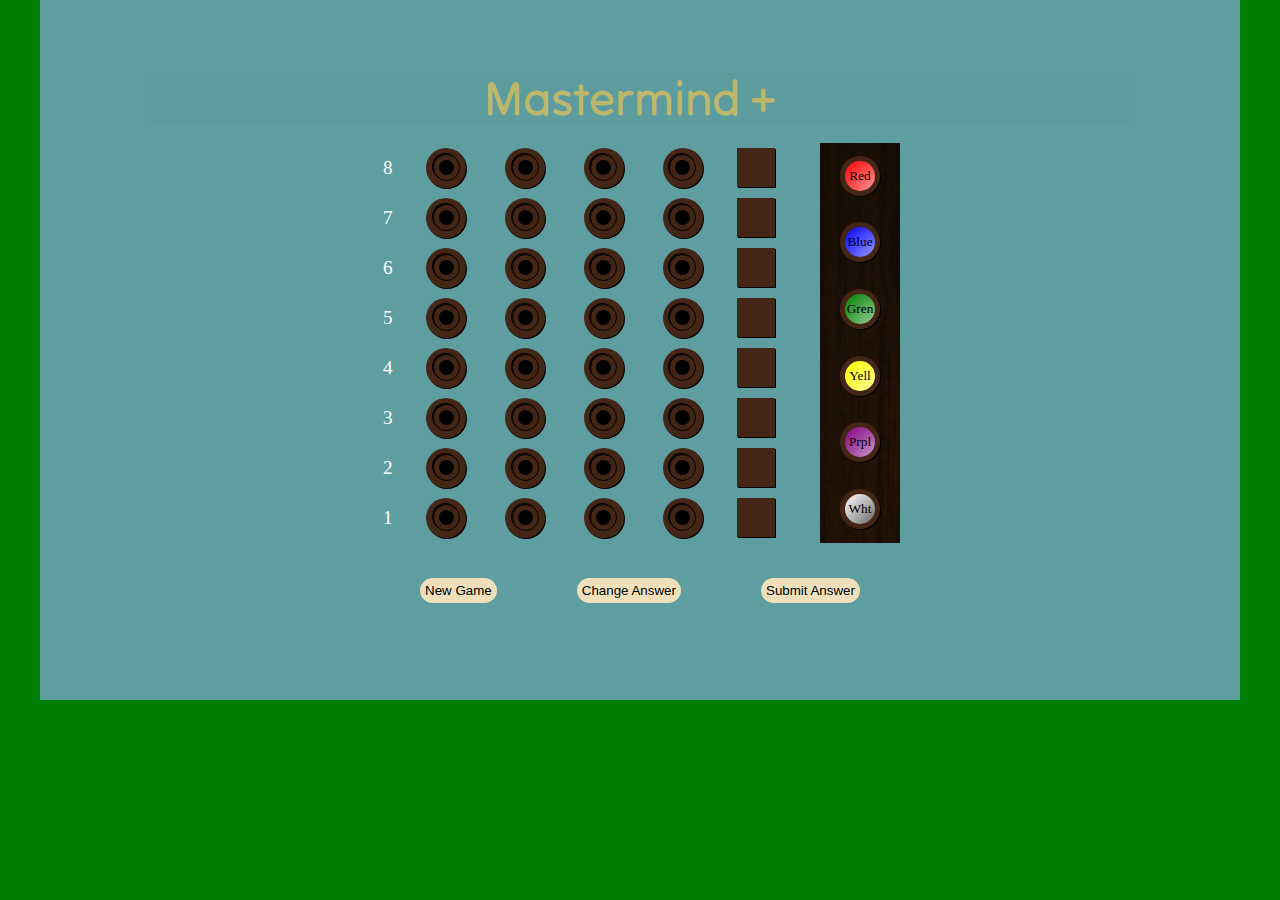
==== index.html @ 25709d62 "number the score area" ====
<!DOCTYPE html>
<html lang="en">

<head>
    <meta charset="UTF-8">
    <meta http-equiv="X-UA-Compatible" content="IE=edge">
    <meta name="viewport" content="width=device-width, initial-scale=1.0">
    <link rel="stylesheet" href="assets/css/style.css">

    <title>Mastermind</title>
</head>

<body>

    <div id="holder">

        <header id="headarea">


            <h1 id="main-title">Mastermind +</h1>
        </header>

        <section id="mainarea">

            <div id="pinholders-all">

                <div class="pinholder" id="line-8">8
                    <div class="outer-circle">
                        <div class="inner-circle circle-1">
                            <div class="inner-inner-circle"></div>
                        </div>
                    </div>
                    <div class="outer-circle">
                        <div class="inner-circle circle-2">
                            <div class="inner-inner-circle"></div>
                        </div>
                    </div>
                    <div class="outer-circle">
                        <div class="inner-circle circle-3">
                            <div class="inner-inner-circle"></div>
                        </div>
                    </div>
                    <div class="outer-circle">
                        <div class="inner-circle circle-4">
                            <div class="inner-inner-circle"></div>
                        </div>
                    </div>
                    <div class="score-square">
                        <div class="inner-score-square_1">

                        </div>
                        <div class="inner-score-square_2">

                        </div>
                        <div class="inner-score-square_3">

                        </div>
                        <div class="inner-score-square_4">

                        </div>
                    </div>
                </div>
                <div class="pinholder" id="line-7">7
                    <div class="outer-circle">
                        <div class="inner-circle circle-1">
                            <div class="inner-inner-circle"></div>
                        </div>
                    </div>
                    <div class="outer-circle">
                        <div class="inner-circle circle-2">
                            <div class="inner-inner-circle"></div>
                        </div>
                    </div>
                    <div class="outer-circle">
                        <div class="inner-circle circle-3">
                            <div class="inner-inner-circle"></div>
                        </div>
                    </div>
                    <div class="outer-circle">
                        <div class="inner-circle circle-4">
                            <div class="inner-inner-circle"></div>
                        </div>
                    </div>
                    <div class="score-square">
                        <div class="inner-score-square_1">

                        </div>
                        <div class="inner-score-square_2">

                        </div>
                        <div class="inner-score-square_3">

                        </div>
                        <div class="inner-score-square_4">

                        </div>
                    </div>
                </div>
                <div class="pinholder" id="line-6">6
                    <div class="outer-circle">
                        <div class="inner-circle circle-1">
                            <div class="inner-inner-circle"></div>
                        </div>
                    </div>
                    <div class="outer-circle">
                        <div class="inner-circle circle-2">
                            <div class="inner-inner-circle"></div>
                        </div>
                    </div>
                    <div class="outer-circle">
                        <div class="inner-circle circle-3">
                            <div class="inner-inner-circle"></div>
                        </div>
                    </div>
                    <div class="outer-circle">
                        <div class="inner-circle circle-4">
                            <div class="inner-inner-circle"></div>
                        </div>
                    </div>
                    <div class="score-square">
                        <div class="inner-score-square_1">

                        </div>
                        <div class="inner-score-square_2">

                        </div>
                        <div class="inner-score-square_3">

                        </div>
                        <div class="inner-score-square_4">

                        </div>
                    </div>
                </div>
                <div class="pinholder" id="line-5">5
                    <div class="outer-circle">
                        <div class="inner-circle circle-1">
                            <div class="inner-inner-circle"></div>
                        </div>
                    </div>
                    <div class="outer-circle">
                        <div class="inner-circle circle-2">
                            <div class="inner-inner-circle"></div>
                        </div>
                    </div>
                    <div class="outer-circle">
                        <div class="inner-circle circle-3">
                            <div class="inner-inner-circle"></div>
                        </div>
                    </div>
                    <div class="outer-circle">
                        <div class="inner-circle circle-4">
                            <div class="inner-inner-circle"></div>
                        </div>
                    </div>
                    <div class="score-square">
                        <div class="inner-score-square_1">

                        </div>
                        <div class="inner-score-square_2">

                        </div>
                        <div class="inner-score-square_3">

                        </div>
                        <div class="inner-score-square_4">

                        </div>
                    </div>
                </div>
                <div class="pinholder" id="line-4">4
                    <div class="outer-circle">
                        <div class="inner-circle circle-1">
                            <div class="inner-inner-circle"></div>
                        </div>
                    </div>
                    <div class="outer-circle">
                        <div class="inner-circle circle-2">
                            <div class="inner-inner-circle"></div>
                        </div>
                    </div>
                    <div class="outer-circle">
                        <div class="inner-circle circle-3">
                            <div class="inner-inner-circle"></div>
                        </div>
                    </div>
                    <div class="outer-circle">
                        <div class="inner-circle circle-4">
                            <div class="inner-inner-circle"></div>
                        </div>
                    </div>
                    <div class="score-square">
                        <div class="inner-score-square_1">

                        </div>
                        <div class="inner-score-square_2">

                        </div>
                        <div class="inner-score-square_3">

                        </div>
                        <div class="inner-score-square_4">

                        </div>
                    </div>
                </div>
                <div class="pinholder" id="line-3">3
                    <div class="outer-circle">
                        <div class="inner-circle circle-1">
                            <div class="inner-inner-circle"></div>
                        </div>
                    </div>
                    <div class="outer-circle">
                        <div class="inner-circle circle-2">
                            <div class="inner-inner-circle"></div>
                        </div>
                    </div>
                    <div class="outer-circle">
                        <div class="inner-circle circle-3">
                            <div class="inner-inner-circle"></div>
                        </div>
                    </div>
                    <div class="outer-circle">
                        <div class="inner-circle circle-4">
                            <div class="inner-inner-circle"></div>
                        </div>
                    </div>
                    <div class="score-square">
                        <div class="inner-score-square_1">

                        </div>
                        <div class="inner-score-square_2">

                        </div>
                        <div class="inner-score-square_3">

                        </div>
                        <div class="inner-score-square_4">

                        </div>
                    </div>
                </div>
                <div class="pinholder" id="line-2">2
                    <div class="outer-circle">
                        <div class="inner-circle circle-1">
                            <div class="inner-inner-circle"></div>
                        </div>
                    </div>
                    <div class="outer-circle">
                        <div class="inner-circle circle-2">
                            <div class="inner-inner-circle"></div>
                        </div>
                    </div>
                    <div class="outer-circle">
                        <div class="inner-circle circle-3">
                            <div class="inner-inner-circle"></div>
                        </div>
                    </div>
                    <div class="outer-circle">
                        <div class="inner-circle circle-4">
                            <div class="inner-inner-circle"></div>
                        </div>
                    </div>
                    <div class="score-square">
                        <div class="inner-score-square_1">

                        </div>
                        <div class="inner-score-square_2">

                        </div>
                        <div class="inner-score-square_3">

                        </div>
                        <div class="inner-score-square_4">

                        </div>
                    </div>
                </div>
                <div class="pinholder" id="line-1">1
                    <div class="outer-circle">
                        <div class="inner-circle circle-1">
                            <div class="inner-inner-circle" id="dave"></div>
                        </div>
                    </div>
                    <div class="outer-circle">
                        <div class="inner-circle circle-2">
                            <div class="inner-inner-circle"></div>
                        </div>
                    </div>
                    <div class="outer-circle">
                        <div class="inner-circle circle-3">
                            <div class="inner-inner-circle"></div>
                        </div>
                    </div>
                    <div class="outer-circle ">
                        <div class="inner-circle circle-4">
                            <div class="inner-inner-circle"></div>
                        </div>
                    </div>
                    <div class="score-square">
                        <div class="inner-score-square_1">

                        </div>
                        <div class="inner-score-square_2">

                        </div>
                        <div class="inner-score-square_3">

                        </div>
                        <div class="inner-score-square_4">

                        </div>
                    </div>
                </div>
            </div>

            <aside id="colorChoice-area">
                <!-- <div id="count_up_timer">0:0:0</div> -->
                <div class="color-pallet">
                    <div class="what-color" id="c-red" value="red">Red</div>
                </div>
                <div class="color-pallet">
                    <div class="what-color" id="c-blue" value="blue">Blue</div>
                </div>
                <div class="color-pallet">
                    <div class="what-color" id="c-green" value="green">Gren</div>
                </div>
                <div class="color-pallet">
                    <div class="what-color" id="c-yellow" value="yellow">Yell</div>
                </div>
                <div class="color-pallet">
                    <div class="what-color" id="c-purple" value="purple">Prpl</div>
                </div>
                <div class="color-pallet">
                    <div class="what-color" id="c-white" value="white">Wht</div>
                </div>

            </aside>

        </section>
        <section id="controlarea">

            <button type="button" class="button" id="new-game">New Game</button>
            <button type="button" class="button" id="change-answer">Change Answer</button>
            <button type="button" class="button" id="submit-answer">Submit Answer</button>

        </section>
    </div>
    <div class="no-rotate-image">
    </div>
    <div class="no-rotate-message">
        Orentation not supported : Please rotate your device!
    </div>
    <script src="assets/js/script.js"></script>

</body>

</html>
---- assets/css/style.css ----
@import url('https://fonts.googleapis.com/css2?family=Tilt+Neon&display=swap');

/* Set default settings */
* {
    margin: 0;
    padding: 0;
    border: none;
}

/* set for larger desktops */
body {
    max-width: 1200px;
    margin: auto;
    background-position: left top;

    /* background cover for different browsers */
    /* background-image: url(../images/pexels-pixabay-326311.jpg); */
    -webkit-background-size: cover;
    -moz-background-size: cover;
    -o-background-size: cover;
    background-size: cover;

}

#holder {
    display: flex;
    justify-content: center;
    align-items: center;
    flex-direction: column;
    margin: auto;
    width: auto;
    background-color: cadetblue;
    /* border: 2px solid black; */
}

#headarea {
    display: flex;
    justify-content: center;
    align-items: center;
    align-self: center;
    height: 50px;
    width: 80%;
    padding-right: 20px;
    align-items: center;
    background-color: rgba(0, 0, 0, 0.01);
}

#count_up_timer {
    background-color: blue;
    display: flex;
    align-self: center;
    font-size: 15px;
    font-weight: bold;
    color: white;
    padding: 2px;
}

#main-title {
    display: flex;
    justify-content: center;
    align-items: center;
    align-self: center;
    font-family: "Tilt Neon", sans-serif;
    padding: 2px 0 2px 0;
    font-weight: 400;
    font-size: 2em;
    text-align: center;
    color: darkkhaki;
}

#mainarea {
    position: relative;
    display: flex;
    flex-direction: row;
    justify-content: space-evenly;
    align-items: center;
    width: 600px;
    color: black;
    height: auto;
    /* border: 1px solid white; */
    margin-top: 10px;
}

#pinholders-all {
    display: flex;
    flex-direction: column;
    width: 400px;
    height: auto;
}


.pinholder {
    display: flex;
    justify-content: space-between;
    align-items: center;
    color: white;
    font-size: larger;
    padding-left: 3px;
    /* background-image: url(../images/woodback.jpg); */
    /* background-color: grey; */
    /* border: 2px solid black; */
}

.outer-circle {
    display: flex;
    justify-content: center;
    align-items: center;
    background-color: #432616;
    border-radius: 50%;
    height: 40px;
    width: 40px;
    box-shadow: 1px 1px black;
    margin: 5px;
}

.inner-circle {
    display: flex;
    justify-content: center;
    align-items: center;
    border-radius: 50%;
    height: 25px;
    width: 25px;
    margin: auto;
    border: solid 1px black;
    box-shadow: -1px -1px black;
}

.inner-inner-circle {
    background: black;
    border-radius: 50%;
    height: 15px;
    width: 15px;
    margin: auto;
}

.score-square {
    display: grid;
    grid-template-columns: 1fr 1fr;
    background-color: #432616;
    height: 2em;
    width: 2em;
    box-shadow: 1px 1px black;
    align-content: space-around;
    justify-content: space-between;
    margin-right: 5px;
}

.inner-score-square {
    background-color: black;
    height: 5px;
    width: 5px;
    margin: auto;
    border-radius: 50%;
}


#colorChoice-area {
    display: flex;
    flex-direction: column;
    align-content: center;
    justify-content: space-around;
    margin: 10px 0 10px 0;
    height: 400px;
    width: 80px;
    background-image: url(../images/woodback.jpg);
    color: white;
    text-align: center;


}

.color-pallet {
    display: flex;
    justify-content: center;
    align-items: center;
    border-radius: 50%;
    height: 40px;
    width: 40px;
    margin: auto;
    box-shadow: 1px 1px black;
    background-color: #432616;
}

.what-color {
    display: flex;
    align-items: center;
    justify-content: center;
    border-radius: 50%;
    height: 30px;
    width: 30px;
    color: black;
    text-align: center;
    font-size: smaller;
}

#c-red {
    background: radial-gradient(circle at 50px 50px, white, red);
}

#c-green {
    background: radial-gradient(circle at 50px 50px, white, green);
}

#c-blue {
    background: radial-gradient(circle at 50px 50px, white, blue);
}

#c-yellow {
    background: radial-gradient(circle at 50px 50px, white, yellow);
}

#c-purple {
    background: radial-gradient(circle at 50px 50px, white, purple);
}

#c-white {
    background: radial-gradient(circle at 50px 50px, black, white);
}


#controlarea {
    display: flex;
    align-items: center;
    justify-content: space-evenly;
    margin-bottom: 10px;
    color: black;
    padding: 5px;
    /* background-color: rgba(0, 0, 0, 0.01); */
}


.button {
    display: inline-block;
    background-color: #efe0bb;
    padding: 5px;
    width: 120px;
    border: 50px;
    text-align: center;
    border-radius: 15px;
    max-width: fit-content;
    white-space: nowrap;
}

/* Change cursor on hover buttons and color choice */
.what-color,
.button {
    cursor: pointer;
}

/* Hide rotation message and screen */
.no-rotate-image,
.no-rotate-message {
    display: none;
}

/* stop rotate on small screen */
@media only screen and (min-device-width: 300px) and (max-device-width: 719px) and (orientation: landscape) {

    #holder,
    #main-title,
    #controlarea,
    #colorChoice-area,
    #headarea {
        display: none;
    }

    html,
    body {
        background: black;
        height: 100%;
        width: 100%;
    }

    body {
        display: flex;
        justify-content: center;
        align-items: center;
        flex-direction: column;
    }

    .no-rotate-image {
        height: 50px;
        width: 100px;
        border: 3px solid white;
        border-radius: 10px;
        animation: rotate 1.5s ease-in-out infinite alternate;

    }

    .no-rotate-message {
        color: white;
        font-size: 1em;
        margin-top: 40px;
    }

    @keyframes rotate {
        0% {
            transform: rotate(0deg)
        }

        50% {
            transform: rotate(-90deg)
        }

        100% {
            transform: rotate(-90deg)
        }
    }

    @media only screen and (max-device-width: 812px) and (orientation: landscape) {

        .no-rotate-image,
        .no-rotate-message {
            display: block;
        }
    }
}

/* Media Query for Iphone Tablets, Ipads */
@media (min-width: 310px) and (max-width: 719px) and (orientation: portrait) {
    #holder {
        max-height: 100vh;
    }

    #mainarea {
        max-width: 95vw;
    }

    #controlarea {
        max-width: 90vw;
    }

}

/* Media Query for Tablets Ipads and (max-width: 1024px) */
@media (min-width: 719px) {
    body {
        background-color: blue;
    }

    #holder {
        /* border: 1px solid white; */
        height: 650px;
    }

    #controlarea {
        width: 50%;
        margin: 20px 0 20px 0;
    }

    #main-title {
        font-size: 3em;
    }

}


/* Media Query for Laptops and Desktops */
@media (min-width: 1025px) and (max-width: 1280px) {
    body {
        background-color: green;
    }

    #holder {
        height: 700px;
    }
}

/* Media Query for Largest screens  */
@media (min-width: 1281px) {
    body {
        background-color: grey;
    }

    #holder {
        height: 800px;
    }
}



#line-1>div>.circle-2{
    color: black;
}
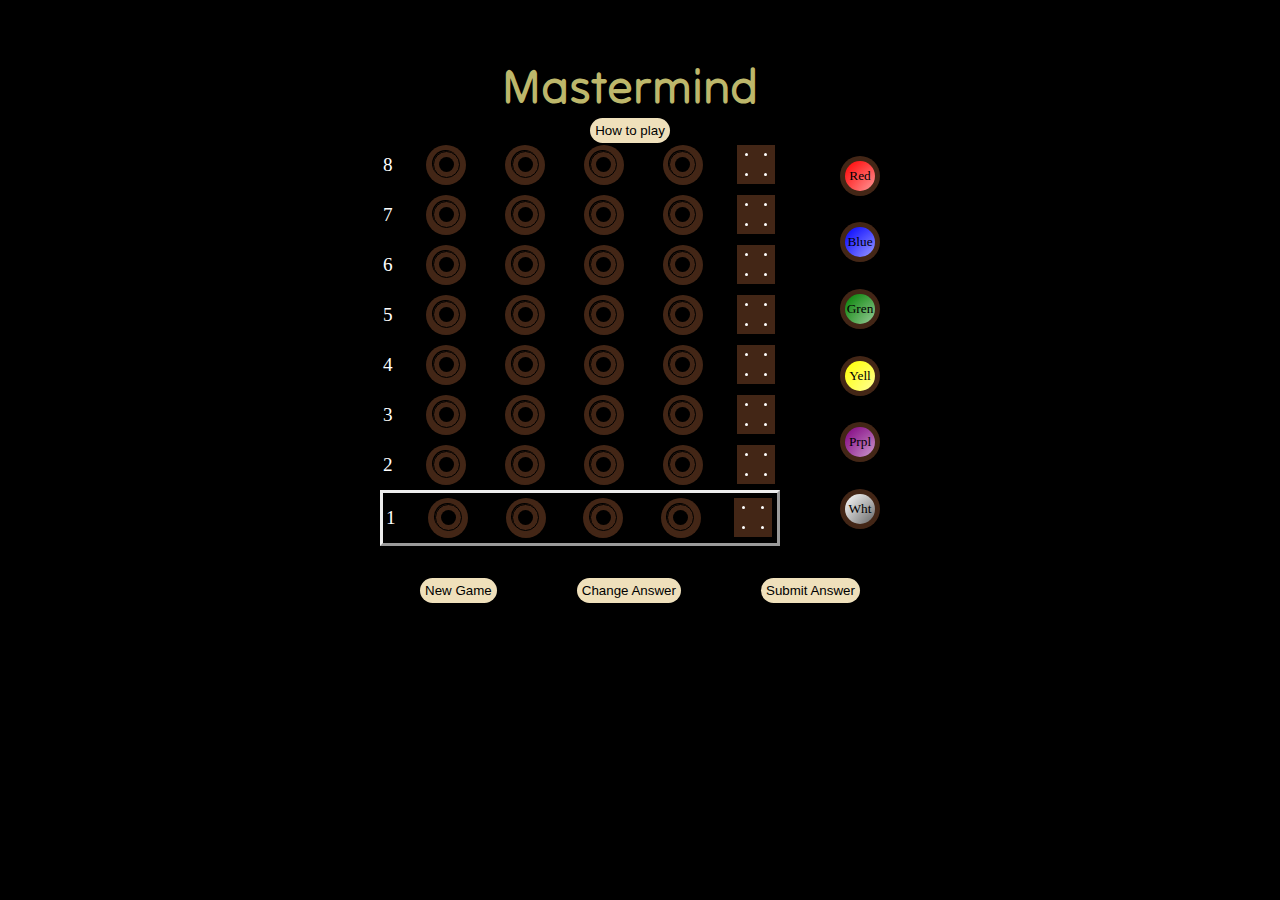
==== commit 20110173: "format css on help file text" ====
--- a/index.html
+++ b/index.html
@@ -8,6 +8,7 @@
     <link rel="stylesheet" href="assets/css/style.css">
 
     <title>Mastermind</title>
+    
 </head>
 
 <body>
@@ -17,11 +18,13 @@
         <header id="headarea">
 
 
-            <h1 id="main-title">Mastermind +</h1>
+            <h1 id="main-title">Mastermind</h1>
+            <button type="button" class="button" id="open-help-file">How to play</button>
+       
         </header>
 
         <section id="mainarea">
-
+           
             <div id="pinholders-all">
 
                 <div class="pinholder" id="line-8">8
@@ -46,16 +49,16 @@
                         </div>
                     </div>
                     <div class="score-square">
-                        <div class="inner-score-square_1">
-
-                        </div>
-                        <div class="inner-score-square_2">
-
-                        </div>
-                        <div class="inner-score-square_3">
-
-                        </div>
-                        <div class="inner-score-square_4">
+                        <div class="inner-score-square score-1">
+
+                        </div>
+                        <div class="inner-score-square score-2">
+
+                        </div>
+                        <div class="inner-score-square score-3">
+
+                        </div>
+                        <div class="inner-score-square score-4">
 
                         </div>
                     </div>
@@ -82,16 +85,16 @@
                         </div>
                     </div>
                     <div class="score-square">
-                        <div class="inner-score-square_1">
-
-                        </div>
-                        <div class="inner-score-square_2">
-
-                        </div>
-                        <div class="inner-score-square_3">
-
-                        </div>
-                        <div class="inner-score-square_4">
+                        <div class="inner-score-square score-1">
+
+                        </div>
+                        <div class="inner-score-square score-2">
+
+                        </div>
+                        <div class="inner-score-square score-3">
+
+                        </div>
+                        <div class="inner-score-square score-4">
 
                         </div>
                     </div>
@@ -118,16 +121,16 @@
                         </div>
                     </div>
                     <div class="score-square">
-                        <div class="inner-score-square_1">
-
-                        </div>
-                        <div class="inner-score-square_2">
-
-                        </div>
-                        <div class="inner-score-square_3">
-
-                        </div>
-                        <div class="inner-score-square_4">
+                        <div class="inner-score-square score-1">
+
+                        </div>
+                        <div class="inner-score-square score-2">
+
+                        </div>
+                        <div class="inner-score-square score-3">
+
+                        </div>
+                        <div class="inner-score-square score-4">
 
                         </div>
                     </div>
@@ -154,16 +157,16 @@
                         </div>
                     </div>
                     <div class="score-square">
-                        <div class="inner-score-square_1">
-
-                        </div>
-                        <div class="inner-score-square_2">
-
-                        </div>
-                        <div class="inner-score-square_3">
-
-                        </div>
-                        <div class="inner-score-square_4">
+                        <div class="inner-score-square score-1">
+
+                        </div>
+                        <div class="inner-score-square score-2">
+
+                        </div>
+                        <div class="inner-score-square score-3">
+
+                        </div>
+                        <div class="inner-score-square score-4">
 
                         </div>
                     </div>
@@ -190,16 +193,16 @@
                         </div>
                     </div>
                     <div class="score-square">
-                        <div class="inner-score-square_1">
-
-                        </div>
-                        <div class="inner-score-square_2">
-
-                        </div>
-                        <div class="inner-score-square_3">
-
-                        </div>
-                        <div class="inner-score-square_4">
+                        <div class="inner-score-square score-1">
+
+                        </div>
+                        <div class="inner-score-square score-2">
+
+                        </div>
+                        <div class="inner-score-square score-3">
+
+                        </div>
+                        <div class="inner-score-square score-4">
 
                         </div>
                     </div>
@@ -226,16 +229,16 @@
                         </div>
                     </div>
                     <div class="score-square">
-                        <div class="inner-score-square_1">
-
-                        </div>
-                        <div class="inner-score-square_2">
-
-                        </div>
-                        <div class="inner-score-square_3">
-
-                        </div>
-                        <div class="inner-score-square_4">
+                        <div class="inner-score-square score-1">
+
+                        </div>
+                        <div class="inner-score-square score-2">
+
+                        </div>
+                        <div class="inner-score-square score-3">
+
+                        </div>
+                        <div class="inner-score-square score-4">
 
                         </div>
                     </div>
@@ -262,16 +265,16 @@
                         </div>
                     </div>
                     <div class="score-square">
-                        <div class="inner-score-square_1">
-
-                        </div>
-                        <div class="inner-score-square_2">
-
-                        </div>
-                        <div class="inner-score-square_3">
-
-                        </div>
-                        <div class="inner-score-square_4">
+                        <div class="inner-score-square score-1">
+
+                        </div>
+                        <div class="inner-score-square score-2">
+
+                        </div>
+                        <div class="inner-score-square score-3">
+
+                        </div>
+                        <div class="inner-score-square score-4">
 
                         </div>
                     </div>
@@ -298,16 +301,16 @@
                         </div>
                     </div>
                     <div class="score-square">
-                        <div class="inner-score-square_1">
-
-                        </div>
-                        <div class="inner-score-square_2">
-
-                        </div>
-                        <div class="inner-score-square_3">
-
-                        </div>
-                        <div class="inner-score-square_4">
+                        <div class="inner-score-square score-1">
+
+                        </div>
+                        <div class="inner-score-square score-2">
+
+                        </div>
+                        <div class="inner-score-square score-3">
+
+                        </div>
+                        <div class="inner-score-square score-4">
 
                         </div>
                     </div>
@@ -315,6 +318,7 @@
             </div>
 
             <aside id="colorChoice-area">
+                
                 <!-- <div id="count_up_timer">0:0:0</div> -->
                 <div class="color-pallet">
                     <div class="what-color" id="c-red" value="red">Red</div>
@@ -339,19 +343,42 @@
 
         </section>
         <section id="controlarea">
-
+          
             <button type="button" class="button" id="new-game">New Game</button>
             <button type="button" class="button" id="change-answer">Change Answer</button>
             <button type="button" class="button" id="submit-answer">Submit Answer</button>
 
         </section>
-    </div>
+  
     <div class="no-rotate-image">
     </div>
     <div class="no-rotate-message">
         Orentation not supported : Please rotate your device!
     </div>
+    <div id ="help-file">
+        <h1>Mastermind - Rules of the game.</h1>
+        
+        <ul>
+            <li>The computer picks a sequence of colors.The default code length is</li>
+            <li>The objective of the game is to guess the exact positions of the colors in the computer's sequence.</li>
+            <li>Any color can be used duplicates and are aloud.</li>
+            <li>Fill in a (4 colours) line by clicking the corisponding colour on the coloum on the right hand side of the screen, </li>
+            <li>You can change your answer by clicking "Change Answer".</li>
+            <li>Click "Submit Answer" to submit your guess.</li>
+            <li>Each "correct colour" & "corect position" is reprcented by a <strong>White</strong>  peg in the score colum.</li>
+            <li>Each "correct colour" & <strong>Not</strong> corect position" is reprcented by a <strong>Black</strong> peg in the score colum.</li>
+            <li>If there are no colors matching a message will display,<strong>"Sorry no colors matching in this line"</strong> </li>
+            <li>You win the game when you manage to guess <strong> all the colors in the code sequence and when they all in the right position.</strong></li>
+            <li>You lose the game if you use all attempts without guessing the computer code sequence.</li>
+           
+          </ul>
+
+
+</p>
+        <button type="button" class="button" id="close-help-file">Close - Back to game </button>
+    </div>
     <script src="assets/js/script.js"></script>
+   
 
 </body>
 
--- a/assets/css/style.css
+++ b/assets/css/style.css
@@ -12,6 +12,7 @@
     max-width: 1200px;
     margin: auto;
     background-position: left top;
+    background-color: black;
 
     /* background cover for different browsers */
     /* background-image: url(../images/pexels-pixabay-326311.jpg); */
@@ -29,7 +30,7 @@
     flex-direction: column;
     margin: auto;
     width: auto;
-    background-color: cadetblue;
+    background-color: black;
     /* border: 2px solid black; */
 }
 
@@ -38,6 +39,8 @@
     justify-content: center;
     align-items: center;
     align-self: center;
+    flex-direction: column;
+    text-align: center;
     height: 50px;
     width: 80%;
     padding-right: 20px;
@@ -146,12 +149,14 @@
 }
 
 .inner-score-square {
-    background-color: black;
-    height: 5px;
-    width: 5px;
-    margin: auto;
-    border-radius: 50%;
-}
+    background-color: white;
+    height: 3px;
+    width: 3px;
+    margin: auto;
+    border-radius: 50%;
+}
+
+
 
 
 #colorChoice-area {
@@ -162,7 +167,7 @@
     margin: 10px 0 10px 0;
     height: 400px;
     width: 80px;
-    background-image: url(../images/woodback.jpg);
+    /* background-image: url(../images/woodback.jpg); */
     color: white;
     text-align: center;
 
@@ -215,6 +220,44 @@
 
 #c-white {
     background: radial-gradient(circle at 50px 50px, black, white);
+}
+
+/* Set for hightlight border */
+#line-1 {
+    border: none;
+
+}
+
+#open-help-file {
+    position: relative;
+    display: block;
+    align-items: center;
+}
+
+ul {
+    list-style-type: none;
+
+    white-space: normal;
+    word-wrap: break-word;
+    padding: 15px 5px 5px 0;
+
+}
+
+#help-file {
+    text-align: center;
+    line-height: 1.5em;
+    width: auto;
+    height: auto;
+    background: black;
+    size: .8em;
+    padding:5px ;
+    min-width: 80vw;
+    max-width: 90vw;
+    border-radius: 5px;
+    background-color: grey;
+    color: black;
+   
+
 }
 
 
@@ -233,7 +276,7 @@
     display: inline-block;
     background-color: #efe0bb;
     padding: 5px;
-    width: 120px;
+    width: auto;
     border: 50px;
     text-align: center;
     border-radius: 15px;
@@ -334,9 +377,9 @@
 
 /* Media Query for Tablets Ipads and (max-width: 1024px) */
 @media (min-width: 719px) {
-    body {
+    /* body {
         background-color: blue;
-    }
+    } */
 
     #holder {
         /* border: 1px solid white; */
@@ -358,7 +401,7 @@
 /* Media Query for Laptops and Desktops */
 @media (min-width: 1025px) and (max-width: 1280px) {
     body {
-        background-color: green;
+        /* background-color: green; */
     }
 
     #holder {
@@ -379,6 +422,7 @@
 
 
 
-#line-1>div>.circle-2{
+
+#line-1>div>.circle-2 {
     color: black;
-} +}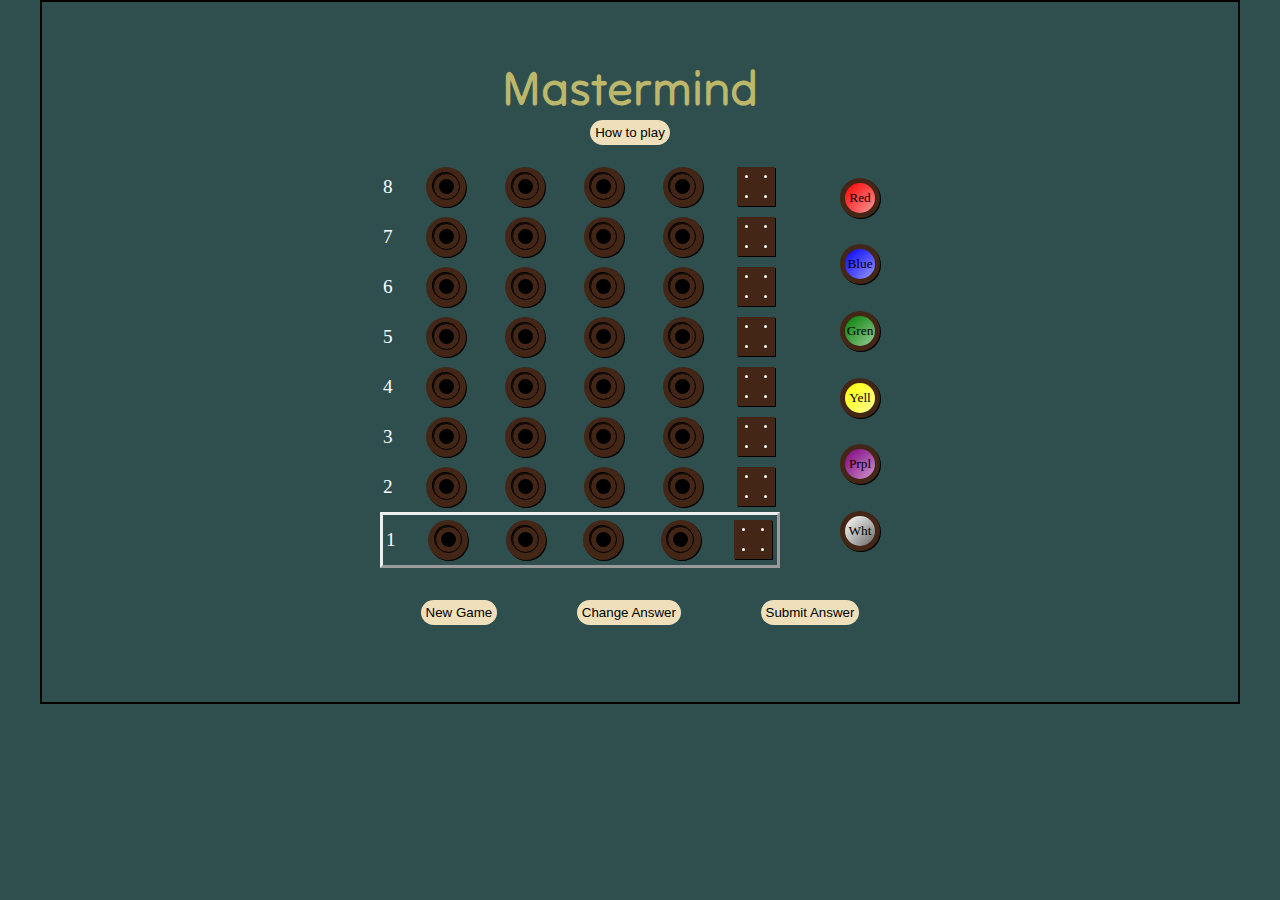
==== commit 937b4999: "Add 404 page and tidy up css and html files" ====
--- a/index.html
+++ b/index.html
@@ -1,32 +1,23 @@
 <!DOCTYPE html>
 <html lang="en">
-
 <head>
     <meta charset="UTF-8">
     <meta http-equiv="X-UA-Compatible" content="IE=edge">
     <meta name="viewport" content="width=device-width, initial-scale=1.0">
     <link rel="stylesheet" href="assets/css/style.css">
-
+    <!--  Site description and keywords for search engine -->
+    <meta name="description" content="Games, Play Games">
+    <meta name="keywords" content="Mastermind, bord games, old school">
     <title>Mastermind</title>
-    
 </head>
-
 <body>
-
     <div id="holder">
-
         <header id="headarea">
-
-
             <h1 id="main-title">Mastermind</h1>
             <button type="button" class="button" id="open-help-file">How to play</button>
-       
         </header>
-
         <section id="mainarea">
-           
             <div id="pinholders-all">
-
                 <div class="pinholder" id="line-8">8
                     <div class="outer-circle">
                         <div class="inner-circle circle-1">
@@ -50,16 +41,12 @@
                     </div>
                     <div class="score-square">
                         <div class="inner-score-square score-1">
-
-                        </div>
-                        <div class="inner-score-square score-2">
-
-                        </div>
-                        <div class="inner-score-square score-3">
-
-                        </div>
-                        <div class="inner-score-square score-4">
-
+                        </div>
+                        <div class="inner-score-square score-2">
+                        </div>
+                        <div class="inner-score-square score-3">
+                        </div>
+                        <div class="inner-score-square score-4">
                         </div>
                     </div>
                 </div>
@@ -86,16 +73,12 @@
                     </div>
                     <div class="score-square">
                         <div class="inner-score-square score-1">
-
-                        </div>
-                        <div class="inner-score-square score-2">
-
-                        </div>
-                        <div class="inner-score-square score-3">
-
-                        </div>
-                        <div class="inner-score-square score-4">
-
+                        </div>
+                        <div class="inner-score-square score-2">
+                        </div>
+                        <div class="inner-score-square score-3">
+                        </div>
+                        <div class="inner-score-square score-4">
                         </div>
                     </div>
                 </div>
@@ -122,16 +105,12 @@
                     </div>
                     <div class="score-square">
                         <div class="inner-score-square score-1">
-
-                        </div>
-                        <div class="inner-score-square score-2">
-
-                        </div>
-                        <div class="inner-score-square score-3">
-
-                        </div>
-                        <div class="inner-score-square score-4">
-
+                        </div>
+                        <div class="inner-score-square score-2">
+                        </div>
+                        <div class="inner-score-square score-3">
+                        </div>
+                        <div class="inner-score-square score-4">
                         </div>
                     </div>
                 </div>
@@ -158,16 +137,12 @@
                     </div>
                     <div class="score-square">
                         <div class="inner-score-square score-1">
-
-                        </div>
-                        <div class="inner-score-square score-2">
-
-                        </div>
-                        <div class="inner-score-square score-3">
-
-                        </div>
-                        <div class="inner-score-square score-4">
-
+                        </div>
+                        <div class="inner-score-square score-2">
+                        </div>
+                        <div class="inner-score-square score-3">
+                        </div>
+                        <div class="inner-score-square score-4">
                         </div>
                     </div>
                 </div>
@@ -194,16 +169,12 @@
                     </div>
                     <div class="score-square">
                         <div class="inner-score-square score-1">
-
-                        </div>
-                        <div class="inner-score-square score-2">
-
-                        </div>
-                        <div class="inner-score-square score-3">
-
-                        </div>
-                        <div class="inner-score-square score-4">
-
+                        </div>
+                        <div class="inner-score-square score-2">
+                        </div>
+                        <div class="inner-score-square score-3">
+                        </div>
+                        <div class="inner-score-square score-4">
                         </div>
                     </div>
                 </div>
@@ -230,16 +201,12 @@
                     </div>
                     <div class="score-square">
                         <div class="inner-score-square score-1">
-
-                        </div>
-                        <div class="inner-score-square score-2">
-
-                        </div>
-                        <div class="inner-score-square score-3">
-
-                        </div>
-                        <div class="inner-score-square score-4">
-
+                        </div>
+                        <div class="inner-score-square score-2">
+                        </div>
+                        <div class="inner-score-square score-3">
+                        </div>
+                        <div class="inner-score-square score-4">
                         </div>
                     </div>
                 </div>
@@ -266,16 +233,12 @@
                     </div>
                     <div class="score-square">
                         <div class="inner-score-square score-1">
-
-                        </div>
-                        <div class="inner-score-square score-2">
-
-                        </div>
-                        <div class="inner-score-square score-3">
-
-                        </div>
-                        <div class="inner-score-square score-4">
-
+                        </div>
+                        <div class="inner-score-square score-2">
+                        </div>
+                        <div class="inner-score-square score-3">
+                        </div>
+                        <div class="inner-score-square score-4">
                         </div>
                     </div>
                 </div>
@@ -302,23 +265,17 @@
                     </div>
                     <div class="score-square">
                         <div class="inner-score-square score-1">
-
-                        </div>
-                        <div class="inner-score-square score-2">
-
-                        </div>
-                        <div class="inner-score-square score-3">
-
-                        </div>
-                        <div class="inner-score-square score-4">
-
+                        </div>
+                        <div class="inner-score-square score-2">
+                        </div>
+                        <div class="inner-score-square score-3">
+                        </div>
+                        <div class="inner-score-square score-4">
                         </div>
                     </div>
                 </div>
             </div>
-
             <aside id="colorChoice-area">
-                
                 <!-- <div id="count_up_timer">0:0:0</div> -->
                 <div class="color-pallet">
                     <div class="what-color" id="c-red" value="red">Red</div>
@@ -338,48 +295,42 @@
                 <div class="color-pallet">
                     <div class="what-color" id="c-white" value="white">Wht</div>
                 </div>
-
             </aside>
-
         </section>
         <section id="controlarea">
-          
             <button type="button" class="button" id="new-game">New Game</button>
             <button type="button" class="button" id="change-answer">Change Answer</button>
             <button type="button" class="button" id="submit-answer">Submit Answer</button>
-
         </section>
-  
-    <div class="no-rotate-image">
-    </div>
-    <div class="no-rotate-message">
-        Orentation not supported : Please rotate your device!
-    </div>
-    <div id ="help-file">
-        <h1>Mastermind - Rules of the game.</h1>
-        
-        <ul>
-            <li>The computer picks a sequence of colors.The default code length is</li>
-            <li>The objective of the game is to guess the exact positions of the colors in the computer's sequence.</li>
-            <li>Any color can be used duplicates and are aloud.</li>
-            <li>Fill in a (4 colours) line by clicking the corisponding colour on the coloum on the right hand side of the screen, </li>
-            <li>You can change your answer by clicking "Change Answer".</li>
-            <li>Click "Submit Answer" to submit your guess.</li>
-            <li>Each "correct colour" & "corect position" is reprcented by a <strong>White</strong>  peg in the score colum.</li>
-            <li>Each "correct colour" & <strong>Not</strong> corect position" is reprcented by a <strong>Black</strong> peg in the score colum.</li>
-            <li>If there are no colors matching a message will display,<strong>"Sorry no colors matching in this line"</strong> </li>
-            <li>You win the game when you manage to guess <strong> all the colors in the code sequence and when they all in the right position.</strong></li>
-            <li>You lose the game if you use all attempts without guessing the computer code sequence.</li>
-           
-          </ul>
-
-
-</p>
-        <button type="button" class="button" id="close-help-file">Close - Back to game </button>
-    </div>
-    <script src="assets/js/script.js"></script>
-   
-
+        <div id="help-file">
+            <h1>Mastermind - Rules of the game.</h1>
+            <ul>
+                <li>The computer picks a sequence of <strong>4 random colours</strong>.</li>
+                <li>The objective of the game is to guess the <strong>colour and exact positions</strong> of the
+                    computer's choice.</li>
+                <li>Any colour can be used and there may be duplicates in a line.</li>
+                <li>The player choses <strong>4 colours</strong> in a line by clicking the corresponding colour on the
+                    column on the right hand side of the screen.</li>
+                <li>You can change your answer by clicking "Change Answer".</li>
+                <li>Then click "Submit Answer" to submit your guess.</li>
+                <li>Each "correct colour" & "correct position" is represented by a <strong>White</strong> peg in the
+                    square score column.</li>
+                <li>Each "correct colour" & <strong>Not</strong> correct position" is represented by a
+                    <strong>Black</strong> peg in the square score column.</li>
+                <li>If there are no colours matching in your line a message will display,<strong>"Sorry no colours
+                        matching in this line".</strong> </li>
+                <li>You win the game when you manage to guess <strong> all the colours in the code sequence and when
+                        they all in the right position.</strong></li>
+                <li>You lose the game if you use all attempts without guessing the computer choice.</li>
+            </ul>
+            </p>
+            <button type="button" class="button" id="close-help-file">Close - Back to game </button>
+        </div>
+        <div class="no-rotate-image">
+        </div>
+        <div class="no-rotate-message">
+            Orentation not supported : Please rotate your device!
+        </div>
+        <script src="assets/js/script.js"></script>
 </body>
-
 </html>--- a/assets/css/style.css
+++ b/assets/css/style.css
@@ -1,4 +1,5 @@
 @import url('https://fonts.googleapis.com/css2?family=Tilt+Neon&display=swap');
+@import url("https://fonts.googleapis.com/css?family=Gothic+A1:300,600|Playfair+Display");
 
 /* Set default settings */
 * {
@@ -12,7 +13,7 @@
     max-width: 1200px;
     margin: auto;
     background-position: left top;
-    background-color: black;
+    background-color: darkslategray;
 
     /* background cover for different browsers */
     /* background-image: url(../images/pexels-pixabay-326311.jpg); */
@@ -22,6 +23,15 @@
     background-size: cover;
 
 }
+/* =================== 404 Page ================================== */
+
+.text-center {
+    display: block;
+    height: auto;
+    text-align: center;
+    padding: 20vh 0;
+    background-color:#30475e;
+}
 
 #holder {
     display: flex;
@@ -30,8 +40,8 @@
     flex-direction: column;
     margin: auto;
     width: auto;
-    background-color: black;
-    /* border: 2px solid black; */
+    background-color: darkslategray;
+    border: 2px solid black;
 }
 
 #headarea {
@@ -41,11 +51,11 @@
     align-self: center;
     flex-direction: column;
     text-align: center;
-    height: 50px;
+    height:auto;
     width: 80%;
     padding-right: 20px;
     align-items: center;
-    background-color: rgba(0, 0, 0, 0.01);
+    /* background-color: rgba(0, 0, 0, 0.01); */
 }
 
 #count_up_timer {
@@ -99,10 +109,7 @@
     color: white;
     font-size: larger;
     padding-left: 3px;
-    /* background-image: url(../images/woodback.jpg); */
-    /* background-color: grey; */
-    /* border: 2px solid black; */
-}
+  }
 
 .outer-circle {
     display: flex;
@@ -167,7 +174,6 @@
     margin: 10px 0 10px 0;
     height: 400px;
     width: 80px;
-    /* background-image: url(../images/woodback.jpg); */
     color: white;
     text-align: center;
 
@@ -229,14 +235,14 @@
 }
 
 #open-help-file {
-    position: relative;
+    border:20px;
+    /* position: relative; */
     display: block;
     align-items: center;
 }
 
 ul {
     list-style-type: none;
-
     white-space: normal;
     word-wrap: break-word;
     padding: 15px 5px 5px 0;
@@ -245,30 +251,25 @@
 
 #help-file {
     text-align: center;
-    line-height: 1.5em;
-    width: auto;
-    height: auto;
+    font-family:'Lucida Sans', 'Lucida Sans Regular', 'Lucida Grande', 'Lucida Sans Unicode', Geneva, Verdana, sans-serif;
+      height: auto;
     background: black;
     size: .8em;
     padding:5px ;
-    min-width: 80vw;
-    max-width: 90vw;
+    min-width: 50vw;
     border-radius: 5px;
-    background-color: grey;
-    color: black;
-   
-
-}
+    background-color:black;
+    color: white;
+   }
 
 
 #controlarea {
     display: flex;
     align-items: center;
     justify-content: space-evenly;
-    margin-bottom: 10px;
+    margin: 10px;
     color: black;
     padding: 5px;
-    /* background-color: rgba(0, 0, 0, 0.01); */
 }
 
 
@@ -299,13 +300,15 @@
 /* stop rotate on small screen */
 @media only screen and (min-device-width: 300px) and (max-device-width: 719px) and (orientation: landscape) {
 
-    #holder,
+    #mainarea,
     #main-title,
     #controlarea,
+    #help-file,
     #colorChoice-area,
     #headarea {
         display: none;
-    }
+        
+   }
 
     html,
     body {
@@ -319,23 +322,25 @@
         justify-content: center;
         align-items: center;
         flex-direction: column;
-    }
-
+
+    }
+    #holder {
+        background-color: black;
+    }
     .no-rotate-image {
         height: 50px;
         width: 100px;
         border: 3px solid white;
         border-radius: 10px;
+        background: black;
         animation: rotate 1.5s ease-in-out infinite alternate;
-
-    }
-
+    }
     .no-rotate-message {
+        background: black;
         color: white;
         font-size: 1em;
         margin-top: 40px;
     }
-
     @keyframes rotate {
         0% {
             transform: rotate(0deg)
@@ -349,9 +354,7 @@
             transform: rotate(-90deg)
         }
     }
-
     @media only screen and (max-device-width: 812px) and (orientation: landscape) {
-
         .no-rotate-image,
         .no-rotate-message {
             display: block;
@@ -362,47 +365,36 @@
 /* Media Query for Iphone Tablets, Ipads */
 @media (min-width: 310px) and (max-width: 719px) and (orientation: portrait) {
     #holder {
-        max-height: 100vh;
-    }
-
+        /* max-height: 100vh; */
+        border:none;
+    }
     #mainarea {
         max-width: 95vw;
     }
-
     #controlarea {
         max-width: 90vw;
-    }
-
+        min-width: 90vw;
+    }
 }
 
 /* Media Query for Tablets Ipads and (max-width: 1024px) */
 @media (min-width: 719px) {
-    /* body {
-        background-color: blue;
-    } */
 
     #holder {
-        /* border: 1px solid white; */
-        height: 650px;
-    }
-
+      min-height: fit-content;
+      max-height: 100%;
+    }
     #controlarea {
         width: 50%;
         margin: 20px 0 20px 0;
     }
-
     #main-title {
         font-size: 3em;
     }
-
-}
-
+}
 
 /* Media Query for Laptops and Desktops */
 @media (min-width: 1025px) and (max-width: 1280px) {
-    body {
-        /* background-color: green; */
-    }
 
     #holder {
         height: 700px;
@@ -414,7 +406,6 @@
     body {
         background-color: grey;
     }
-
     #holder {
         height: 800px;
     }
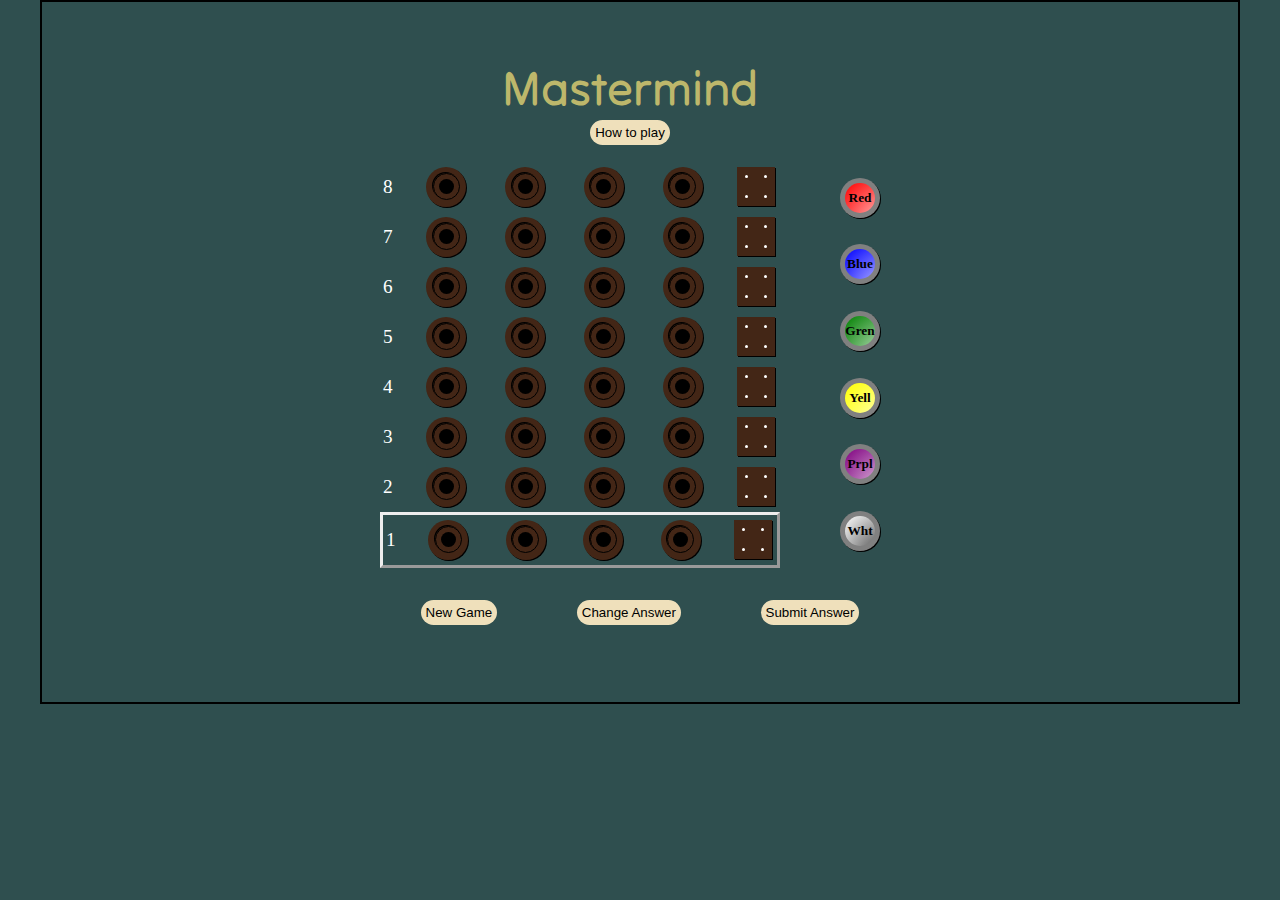
==== commit 55f3d055: "add home page icon" ====
--- a/index.html
+++ b/index.html
@@ -6,17 +6,19 @@
     <meta name="viewport" content="width=device-width, initial-scale=1.0">
     <link rel="stylesheet" href="assets/css/style.css">
     <!--  Site description and keywords for search engine -->
-    <meta name="description" content="Games, Play Games">
-    <meta name="keywords" content="Mastermind, bord games, old school">
+    <meta name="description" content="Games, Play Games, Mastermind game">
+    <meta name="keywords" content="Mastermind, bord games, old school game">
+
+    <link rel="icon" href="assets/images/icons8-m-67.png">
     <title>Mastermind</title>
 </head>
 <body>
-    <div id="holder">
+    <main id="holder">
         <header id="headarea">
             <h1 id="main-title">Mastermind</h1>
             <button type="button" class="button" id="open-help-file">How to play</button>
         </header>
-        <section id="mainarea">
+        <div id="mainarea">
             <div id="pinholders-all">
                 <div class="pinholder" id="line-8">8
                     <div class="outer-circle">
@@ -276,34 +278,34 @@
                 </div>
             </div>
             <aside id="colorChoice-area">
-                <!-- <div id="count_up_timer">0:0:0</div> -->
-                <div class="color-pallet">
-                    <div class="what-color" id="c-red" value="red">Red</div>
-                </div>
-                <div class="color-pallet">
-                    <div class="what-color" id="c-blue" value="blue">Blue</div>
-                </div>
-                <div class="color-pallet">
-                    <div class="what-color" id="c-green" value="green">Gren</div>
-                </div>
-                <div class="color-pallet">
-                    <div class="what-color" id="c-yellow" value="yellow">Yell</div>
-                </div>
-                <div class="color-pallet">
-                    <div class="what-color" id="c-purple" value="purple">Prpl</div>
-                </div>
-                <div class="color-pallet">
-                    <div class="what-color" id="c-white" value="white">Wht</div>
+              
+                <div class="color-pallet">
+                    <div class="what-color" id="c-red" data-value="red">Red</div>
+                </div>
+                <div class="color-pallet">
+                    <div class="what-color" id="c-blue" data-value="blue">Blue</div>
+                </div>
+                <div class="color-pallet">
+                    <div class="what-color" id="c-green" data-value="green">Gren</div>
+                </div>
+                <div class="color-pallet">
+                    <div class="what-color" id="c-yellow" data-value="yellow">Yell</div>
+                </div>
+                <div class="color-pallet">
+                    <div class="what-color" id="c-purple" data-value="purple">Prpl</div>
+                </div>
+                <div class="color-pallet">
+                    <div class="what-color" id="c-white" data-value="white">Wht</div>
                 </div>
             </aside>
-        </section>
-        <section id="controlarea">
+        </div>
+        <footer id="controlarea">
             <button type="button" class="button" id="new-game">New Game</button>
             <button type="button" class="button" id="change-answer">Change Answer</button>
             <button type="button" class="button" id="submit-answer">Submit Answer</button>
-        </section>
-        <div id="help-file">
-            <h1>Mastermind - Rules of the game.</h1>
+        </footer>
+        <article id="help-file">
+            <header><h2>Mastermind - Rules of the game.</h2></header>
             <ul>
                 <li>The computer picks a sequence of <strong>4 random colours</strong>.</li>
                 <li>The objective of the game is to guess the <strong>colour and exact positions</strong> of the
@@ -317,20 +319,24 @@
                     square score column.</li>
                 <li>Each "correct colour" & <strong>Not</strong> correct position" is represented by a
                     <strong>Black</strong> peg in the square score column.</li>
+                <li> The score "Black" and "White" pegs are <strong>randomly</strong> placed in the score area and <strong>do not</strong> correspond to position of choice.
+                      </li>
                 <li>If there are no colours matching in your line a message will display,<strong>"Sorry no colours
                         matching in this line".</strong> </li>
                 <li>You win the game when you manage to guess <strong> all the colours in the code sequence and when
                         they all in the right position.</strong></li>
                 <li>You lose the game if you use all attempts without guessing the computer choice.</li>
             </ul>
-            </p>
-            <button type="button" class="button" id="close-help-file">Close - Back to game </button>
-        </div>
+
+            
+        <button type="button" class="button" id="close-help-file">Close - Back to game </button>
+        </article>
         <div class="no-rotate-image">
         </div>
         <div class="no-rotate-message">
             Orentation not supported : Please rotate your device!
         </div>
+    </main>
         <script src="assets/js/script.js"></script>
 </body>
 </html>--- a/assets/css/style.css
+++ b/assets/css/style.css
@@ -15,14 +15,15 @@
     background-position: left top;
     background-color: darkslategray;
 
-    /* background cover for different browsers */
+    /* background cover for different browsers
     /* background-image: url(../images/pexels-pixabay-326311.jpg); */
-    -webkit-background-size: cover;
+    /* -webkit-background-size: cover;
     -moz-background-size: cover;
-    -o-background-size: cover;
-    background-size: cover;
-
-}
+    -o-background-size: cover; 
+    background-size: cover; */
+
+}
+
 /* =================== 404 Page ================================== */
 
 .text-center {
@@ -30,7 +31,7 @@
     height: auto;
     text-align: center;
     padding: 20vh 0;
-    background-color:#30475e;
+    background-color: #30475e;
 }
 
 #holder {
@@ -40,7 +41,7 @@
     flex-direction: column;
     margin: auto;
     width: auto;
-    background-color: darkslategray;
+    /* background-color: darkslategray; */
     border: 2px solid black;
 }
 
@@ -51,14 +52,14 @@
     align-self: center;
     flex-direction: column;
     text-align: center;
-    height:auto;
+    height: auto;
     width: 80%;
     padding-right: 20px;
     align-items: center;
-    /* background-color: rgba(0, 0, 0, 0.01); */
-}
-
-#count_up_timer {
+   }
+
+/* disabled for dfuture devolopment */
+/* #count_up_timer {
     background-color: blue;
     display: flex;
     align-self: center;
@@ -66,7 +67,7 @@
     font-weight: bold;
     color: white;
     padding: 2px;
-}
+} */
 
 #main-title {
     display: flex;
@@ -89,7 +90,7 @@
     align-items: center;
     width: 600px;
     color: black;
-    height: auto;
+    height: fit-content;
     /* border: 1px solid white; */
     margin-top: 10px;
 }
@@ -109,7 +110,7 @@
     color: white;
     font-size: larger;
     padding-left: 3px;
-  }
+}
 
 .outer-circle {
     display: flex;
@@ -189,7 +190,7 @@
     width: 40px;
     margin: auto;
     box-shadow: 1px 1px black;
-    background-color: #432616;
+    background-color: grey;
 }
 
 .what-color {
@@ -202,10 +203,12 @@
     color: black;
     text-align: center;
     font-size: smaller;
+    font-weight: 800;
 }
 
 #c-red {
     background: radial-gradient(circle at 50px 50px, white, red);
+   
 }
 
 #c-green {
@@ -235,7 +238,7 @@
 }
 
 #open-help-file {
-    border:20px;
+    border: 20px;
     /* position: relative; */
     display: block;
     align-items: center;
@@ -251,16 +254,16 @@
 
 #help-file {
     text-align: center;
-    font-family:'Lucida Sans', 'Lucida Sans Regular', 'Lucida Grande', 'Lucida Sans Unicode', Geneva, Verdana, sans-serif;
-      height: auto;
+    font-family: 'Lucida Sans', 'Lucida Sans Regular', 'Lucida Grande', 'Lucida Sans Unicode', Geneva, Verdana, sans-serif;
+    height: auto;
     background: black;
-    size: .8em;
-    padding:5px ;
+    font-size: 1em;
+    padding: 5px;
     min-width: 50vw;
     border-radius: 5px;
-    background-color:black;
+    background-color: black;
     color: white;
-   }
+}
 
 
 #controlarea {
@@ -298,7 +301,7 @@
 }
 
 /* stop rotate on small screen */
-@media only screen and (min-device-width: 300px) and (max-device-width: 719px) and (orientation: landscape) {
+@media only screen and (min-width: 300px) and (max-width: 719px) and (orientation: landscape) {
 
     #mainarea,
     #main-title,
@@ -307,8 +310,8 @@
     #colorChoice-area,
     #headarea {
         display: none;
-        
-   }
+
+    }
 
     html,
     body {
@@ -324,6 +327,7 @@
         flex-direction: column;
 
     }
+
     #holder {
         background-color: black;
     }
@@ -335,12 +339,14 @@
         background: black;
         animation: rotate 1.5s ease-in-out infinite alternate;
     }
+
     .no-rotate-message {
         background: black;
         color: white;
         font-size: 1em;
         margin-top: 40px;
     }
+
     @keyframes rotate {
         0% {
             transform: rotate(0deg)
@@ -354,7 +360,9 @@
             transform: rotate(-90deg)
         }
     }
-    @media only screen and (max-device-width: 812px) and (orientation: landscape) {
+
+    @media only screen and (max-width: 812px) and (orientation: landscape) {
+
         .no-rotate-image,
         .no-rotate-message {
             display: block;
@@ -366,11 +374,14 @@
 @media (min-width: 310px) and (max-width: 719px) and (orientation: portrait) {
     #holder {
         /* max-height: 100vh; */
-        border:none;
-    }
+        border: none;
+        background-color: darkslategray;
+    }
+
     #mainarea {
         max-width: 95vw;
     }
+
     #controlarea {
         max-width: 90vw;
         min-width: 90vw;
@@ -381,13 +392,15 @@
 @media (min-width: 719px) {
 
     #holder {
-      min-height: fit-content;
-      max-height: 100%;
-    }
+        min-height: fit-content;
+        max-height: 100%;
+    }
+
     #controlarea {
         width: 50%;
         margin: 20px 0 20px 0;
     }
+
     #main-title {
         font-size: 3em;
     }
@@ -404,15 +417,14 @@
 /* Media Query for Largest screens  */
 @media (min-width: 1281px) {
     body {
-        background-color: grey;
-    }
+        background-color: #dfae79;
+    }
+
     #holder {
         height: 800px;
-    }
-}
-
-
-
+        background-color: darkslategray;
+    }
+}
 
 #line-1>div>.circle-2 {
     color: black;
